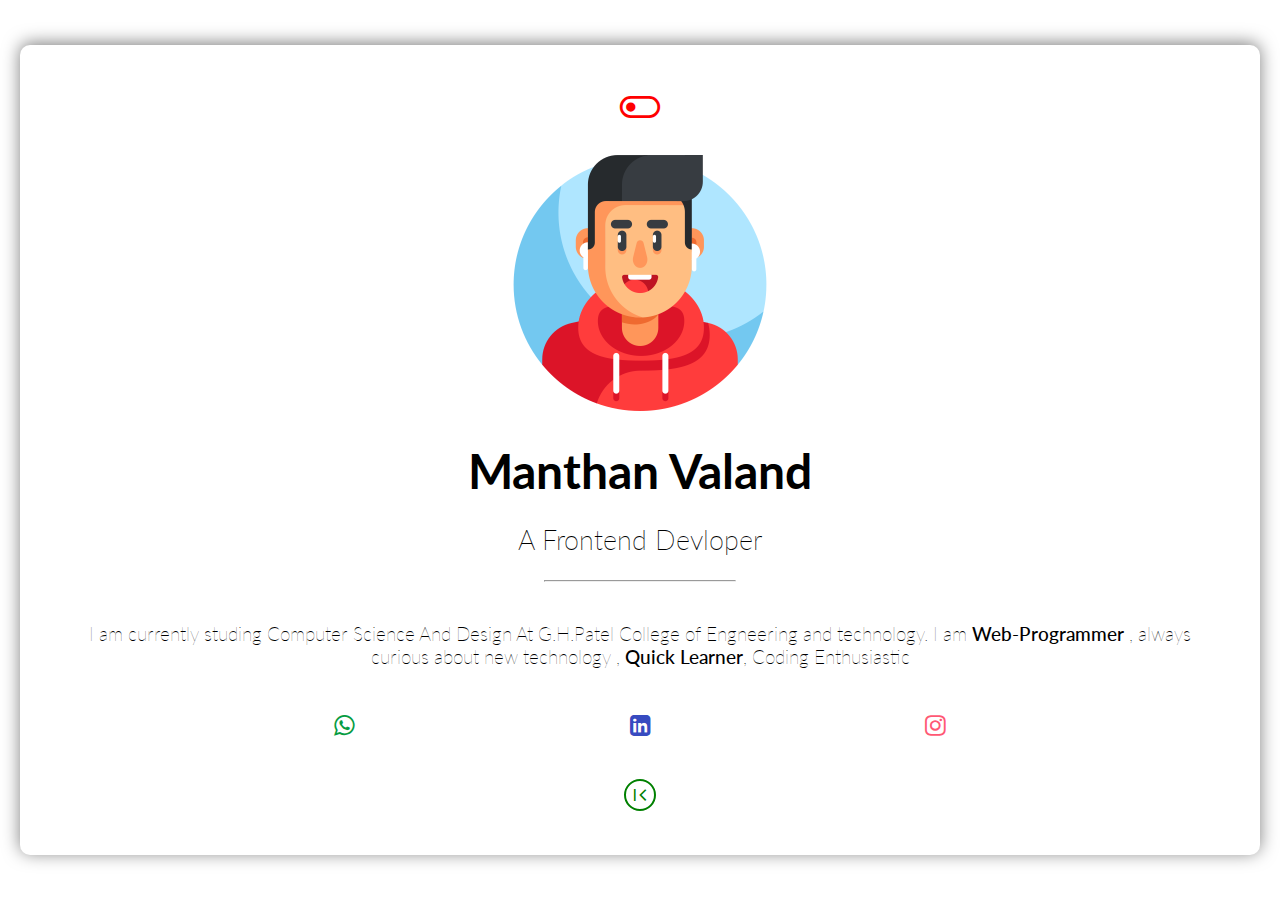
==== about.html @ 918923c7 "Added My Pages" ====
<!DOCTYPE html>
<html lang="en">

<head>
    <meta charset="UTF-8">
    <meta http-equiv="X-UA-Compatible" content="IE=edge">
    <meta name="viewport" content="width=device-width, initial-scale=1.0">
    <link rel="stylesheet"
        href="https://fonts.googleapis.com/css2?family=Material+Symbols+Outlined:opsz,wght,FILL,GRAD@20..48,100..700,0..1,-50..200" />
    <link rel="stylesheet" href="https://cdnjs.cloudflare.com/ajax/libs/font-awesome/4.7.0/css/font-awesome.min.css">
    <style>
        .material-symbols-outlined {
            font-variation-settings:
                'FILL' 0,
                'wght' 400,
                'GRAD' 0,
                'opsz' 48
        }
    </style>
    <title>Manthan Valand</title>
    <link rel="stylesheet" href="about.css">
</head>

<body>


    <div class="first">
        <div class="text">
            <div class="button material-symbols-outlined">toggle_off</div>
            <div class="img">
                <img src="gamer.png" alt="">
            </div>

            <h2>Manthan Valand</h2>
            <h4>A Frontend Devloper</h4>
            <hr>
            <p>I am currently studing Computer Science And Design At G.H.Patel College of Engneering and technology.
                I am <span style="font-weight:500;">Web-Programmer</span> , always curious about new technology , <span
                    style="font-weight:500;">Quick Learner</span>, Coding Enthusiastic</p>

              
            <div class="links" >
                <a href="https://api.whatsapp.com/send/?phone=9737394919&text&type=phone_number&app_absent=0" style="color:rgb(6, 156, 66);">
                    <i style="font-size:24px;cursor:pointer" class="fa">&#xf232;
                    </i>
                </a>
                <a href="https://www.linkedin.com/in/manthan-valand-ab7170211/" style="color:rgb(55, 75, 192);">
                    <i style="font-size:24px;cursor:pointer" class="fa">&#xf08c;
                    </i>
                </a>
                <a href="https://www.instagram.com/manthan_778/" style="color:rgb(255, 88, 116);">
                    <i style="font-size:24px;cursor:pointer" class="fa">&#xf16d;
                    </i>
                </a>
            </div>
            
            <a href="index.html" style="margin-top:20px;">
                <div class="material-symbols-outlined arrow">
                    first_page
                </div>
            </a>

                    
           
        </div>


    </div>
    <script src="new.js"></script>
</body>

</html>
---- about.css ----
@import url('https://fonts.googleapis.com/css2?family=DynaPuff:wght@500&display=swap');
@import url('https://fonts.googleapis.com/css2?family=Lato&display=swap');
@import url('https://fonts.googleapis.com/css2?family=Lato:wght@300&display=swap');
@import url('https://fonts.googleapis.com/css2?family=Indie+Flower&display=swap');
@import url('https://fonts.googleapis.com/css2?family=Josefin+Sans:wght@300&display=swap');
@import url('https://fonts.googleapis.com/css2?family=Nanum+Pen+Script&display=swap');


*{
    margin: 0;
    padding: 0;
    box-sizing: border-box;
}
html{
    --dark-blue : #437Fc7;
    --light-blue : #6DAFFE;
    --dark-white:#EDF6FF;
    --white:#FFFFFF;
    --brown:#B9732F;
    --heading-font : 'Lato', sans-serif ;
    --cursive: 'DynaPuff', cursive;
    --cursive2 :  'Indie Flower', cursive;
}
.first
{     
    height: 100vh;
    display: flex;
    flex-direction: column;
    justify-content: space-evenly;
    align-items: center;
    font-size: 2rem;
    padding: 20px;
}
.first img{
    width: 50%;
    /* border-radius: 50%; */
    /* transform: scale(1.25); */
}
.img{
    /* width:fit-content; */
    display: flex;
    justify-content: center;
    /* border-radius: 50%; */
    align-items: center;
    padding: 10px;
    /* box-shadow: 0 -2px 17px 0 rgba(0,0,0,.5);  */
    border-radius: 10px;


}
.text{
    display: flex;
    flex-direction: column;
    justify-content: space-between;
    align-items:center;
    box-shadow: 0 -2px 17px 0 rgba(0,0,0,.5); 
    padding: 40px;
    border-radius: 10px;
    height: 90vh;
    overflow-y: scroll;

}
.text h2
{
    font-family: var(--heading-font);
    margin: 4px;
    text-align: center;

}
.text h4{
    font-family: var(--heading-font);
    font-size: 1.7rem;
    margin: 4px;
    font-weight: 200;

}
.text p{
    font-family: var(--heading-font);
    font-weight: 100;
    font-size: 1.2rem;
    padding: 20px;
    text-align: center;
}
hr{
    width:6em;
    margin: 4px;
    
    
}
.lts{
    letter-spacing: 2px;
}

.button{
    cursor: pointer;
    user-select: none;
    font-size: 44px;
    /* transition:ease-in  1s; */
    /* width: 5rem; */
    /* position:absolute; */
    color: red;
}
.darktxt
{
    background: black;
color: white;
box-shadow: 0 -2px 17px 0 rgba(255, 255, 255, 0.5);
}
.darkfirst{
    background-color: gray;
}
.links{
    width: 100%;
    display: flex;
    justify-content: space-evenly;
}
/* a{
    margin-left: 20px;
} */
a{
    color:green;
    text-decoration: none;
    border: none;

}
.arrow{
    text-align: center;
   border-radius: 50%;
   padding: 2px;
   border: 2px solid green;
}
a:hover{
    color:red;
  

}
.arrow:hover{
    border-radius: 50%;
    border: 2px solid red;
}
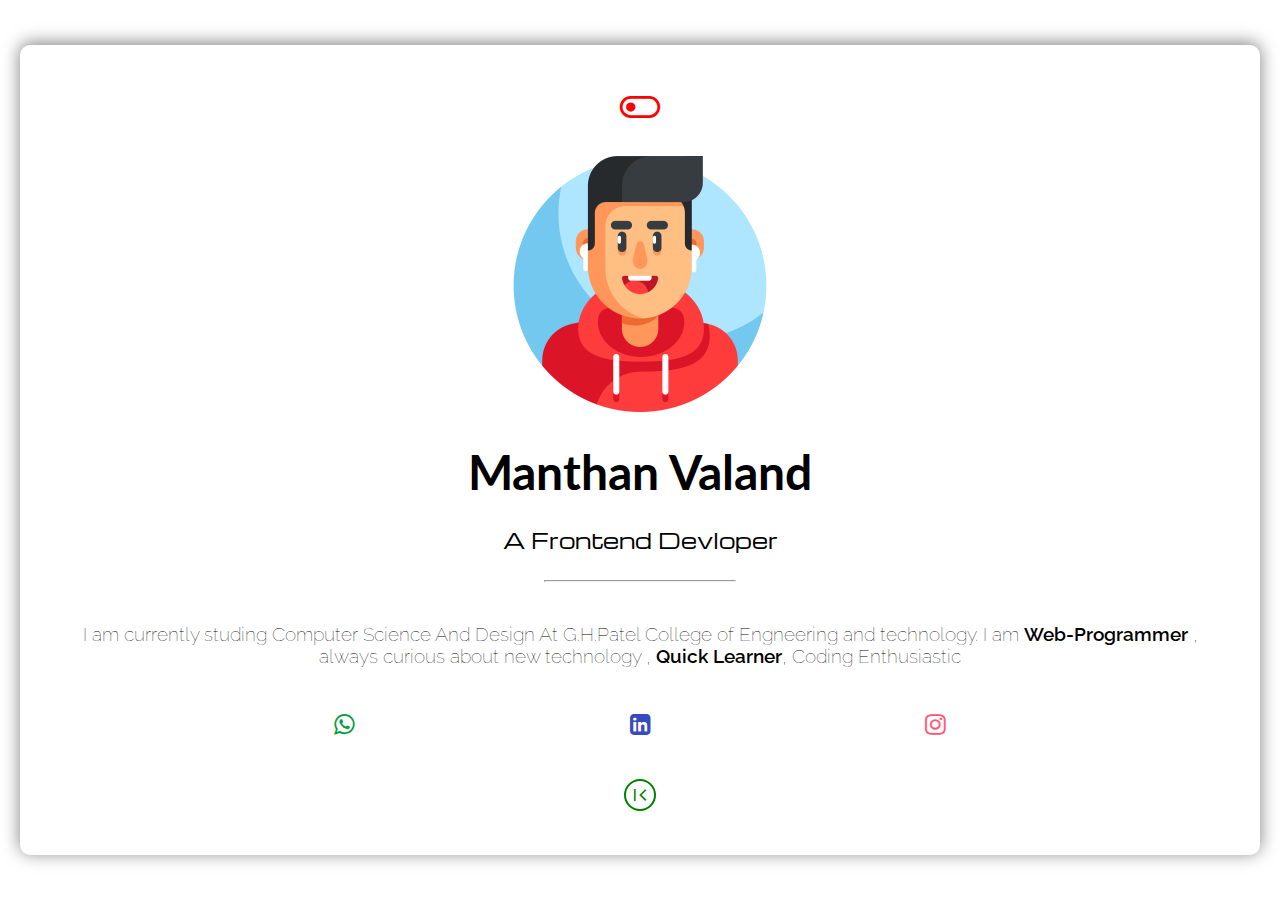
==== commit a620319f: "required changes done in index and about page" ====
--- a/about.html
+++ b/about.html
@@ -35,8 +35,8 @@
             <h4>A Frontend Devloper</h4>
             <hr>
             <p>I am currently studing Computer Science And Design At G.H.Patel College of Engneering and technology.
-                I am <span style="font-weight:500;">Web-Programmer</span> , always curious about new technology , <span
-                    style="font-weight:500;">Quick Learner</span>, Coding Enthusiastic</p>
+                I am <span style="font-weight:600;">Web-Programmer</span> , always curious about new technology , <span
+                    style="font-weight:600;">Quick Learner</span>, Coding Enthusiastic</p>
 
               
             <div class="links" >
--- a/about.css
+++ b/about.css
@@ -4,6 +4,8 @@
 @import url('https://fonts.googleapis.com/css2?family=Indie+Flower&display=swap');
 @import url('https://fonts.googleapis.com/css2?family=Josefin+Sans:wght@300&display=swap');
 @import url('https://fonts.googleapis.com/css2?family=Nanum+Pen+Script&display=swap');
+@import url('https://fonts.googleapis.com/css2?family=Michroma&display=swap');
+@import url('https://fonts.googleapis.com/css2?family=Raleway:wght@300&display=swap');
 
 
 *{
@@ -69,13 +71,18 @@
 }
 .text h4{
     font-family: var(--heading-font);
-    font-size: 1.7rem;
+    font-size: 1.3rem;
     margin: 4px;
     font-weight: 200;
+    font-family: 'Michroma', sans-serif;
+
+    text-align: center;
+
 
 }
 .text p{
-    font-family: var(--heading-font);
+    /* font-family: var(--heading-font); */
+    font-family: 'Raleway', sans-serif;
     font-weight: 100;
     font-size: 1.2rem;
     padding: 20px;
@@ -92,12 +99,11 @@
 }
 
 .button{
+ 
     cursor: pointer;
     user-select: none;
     font-size: 44px;
-    /* transition:ease-in  1s; */
-    /* width: 5rem; */
-    /* position:absolute; */
+    
     color: red;
 }
 .darktxt
@@ -121,6 +127,7 @@
     color:green;
     text-decoration: none;
     border: none;
+    user-select: none;
 
 }
 .arrow{
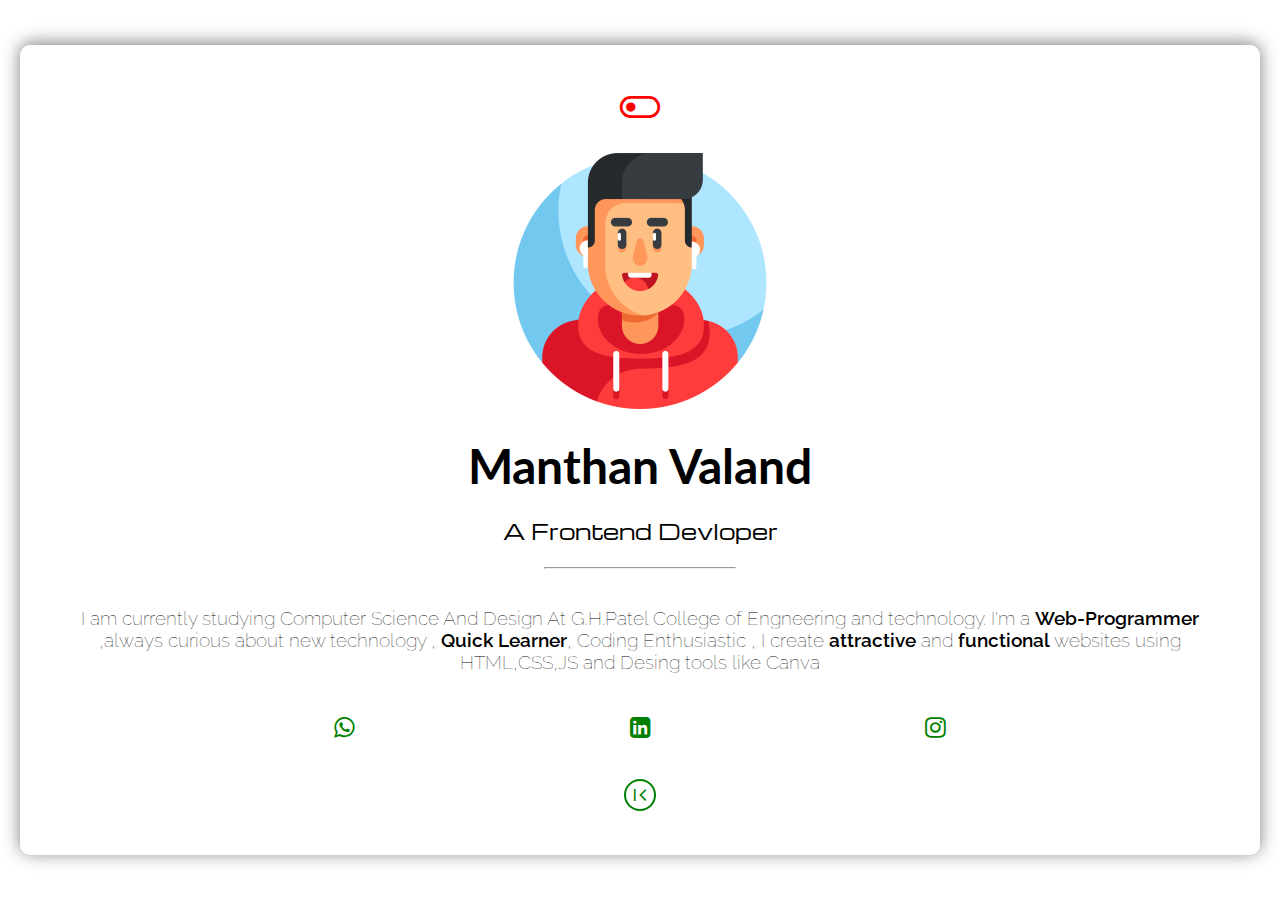
==== commit 7bfcf521: "changing about txt" ====
--- a/about.html
+++ b/about.html
@@ -34,9 +34,9 @@
             <h2>Manthan Valand</h2>
             <h4>A Frontend Devloper</h4>
             <hr>
-            <p>I am currently studing Computer Science And Design At G.H.Patel College of Engneering and technology.
-                I am <span style="font-weight:600;">Web-Programmer</span> , always curious about new technology , <span
-                    style="font-weight:600;">Quick Learner</span>, Coding Enthusiastic</p>
+            <p>I am currently studying Computer Science And Design At G.H.Patel College of Engneering and technology.
+                I'm a <span style="font-weight:600;">Web-Programmer</span> ,always curious about new technology , <span
+                    style="font-weight:600;">Quick Learner</span>, Coding Enthusiastic , I create <span style="font-weight:600;">attractive</span>  and <span style="font-weight:600;">functional</span> websites using HTML,CSS,JS and Desing tools like Canva</p>
 
               
             <div class="links" >
--- a/about.css
+++ b/about.css
@@ -6,6 +6,7 @@
 @import url('https://fonts.googleapis.com/css2?family=Nanum+Pen+Script&display=swap');
 @import url('https://fonts.googleapis.com/css2?family=Michroma&display=swap');
 @import url('https://fonts.googleapis.com/css2?family=Raleway:wght@300&display=swap');
+
 
 
 *{
@@ -103,7 +104,7 @@
     cursor: pointer;
     user-select: none;
     font-size: 44px;
-    
+    cursor: default;
     color: red;
 }
 .darktxt
@@ -119,15 +120,21 @@
     width: 100%;
     display: flex;
     justify-content: space-evenly;
+    border-style: none;
+    user-select: none;
+
+    
 }
 /* a{
     margin-left: 20px;
 } */
-a{
+a,a:hover, a:active, a:focus,a i{
     color:green;
     text-decoration: none;
-    border: none;
+    border-style: none;
     user-select: none;
+    outline: none;
+    cursor: default;
 
 }
 .arrow{
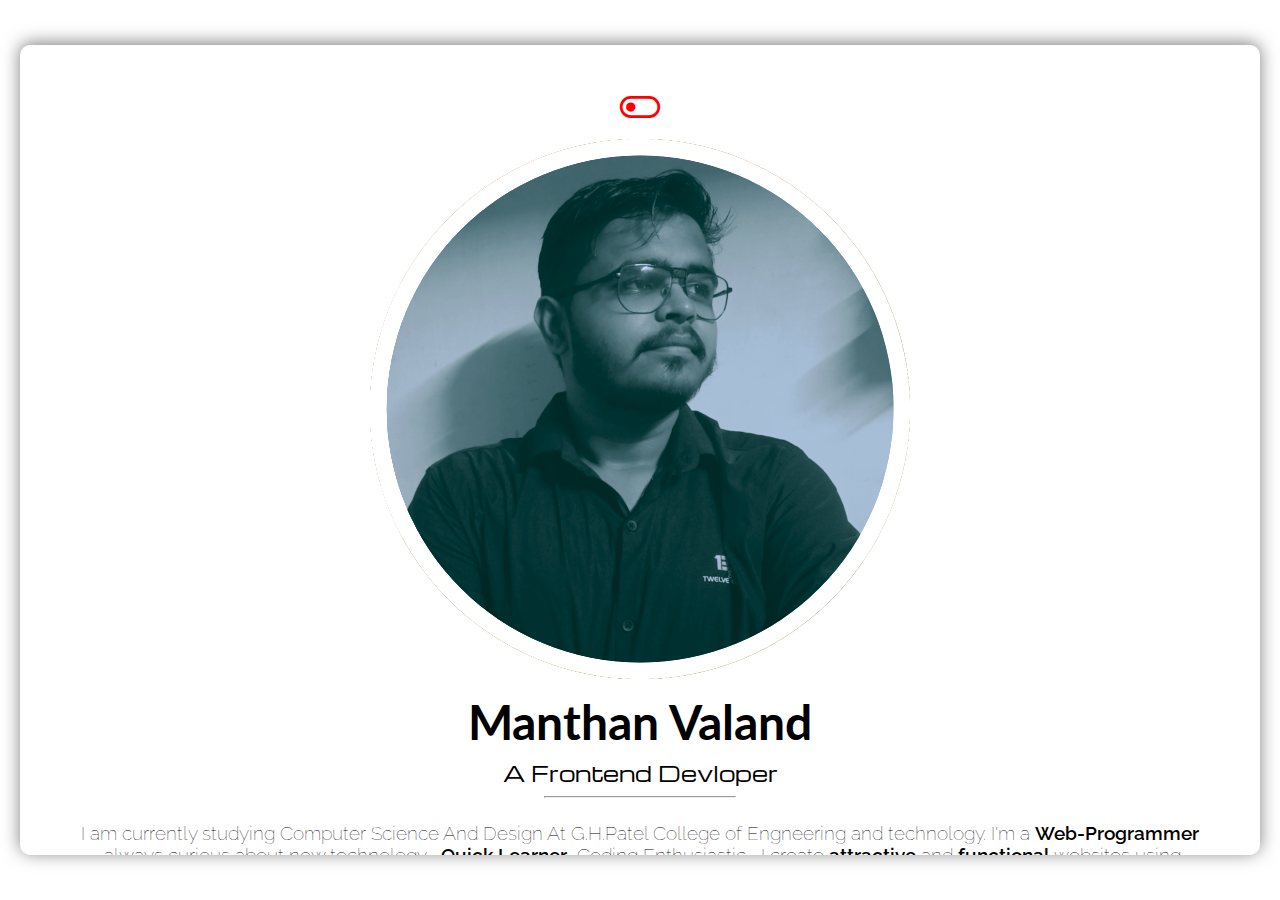
==== commit 3461f608: "pro pic changed" ====
--- a/about.html
+++ b/about.html
@@ -28,7 +28,7 @@
         <div class="text">
             <div class="button material-symbols-outlined">toggle_off</div>
             <div class="img">
-                <img src="gamer.png" alt="">
+                <img src="pro.png" alt="" style="filter:brightness(1.3)">
             </div>
 
             <h2>Manthan Valand</h2>
